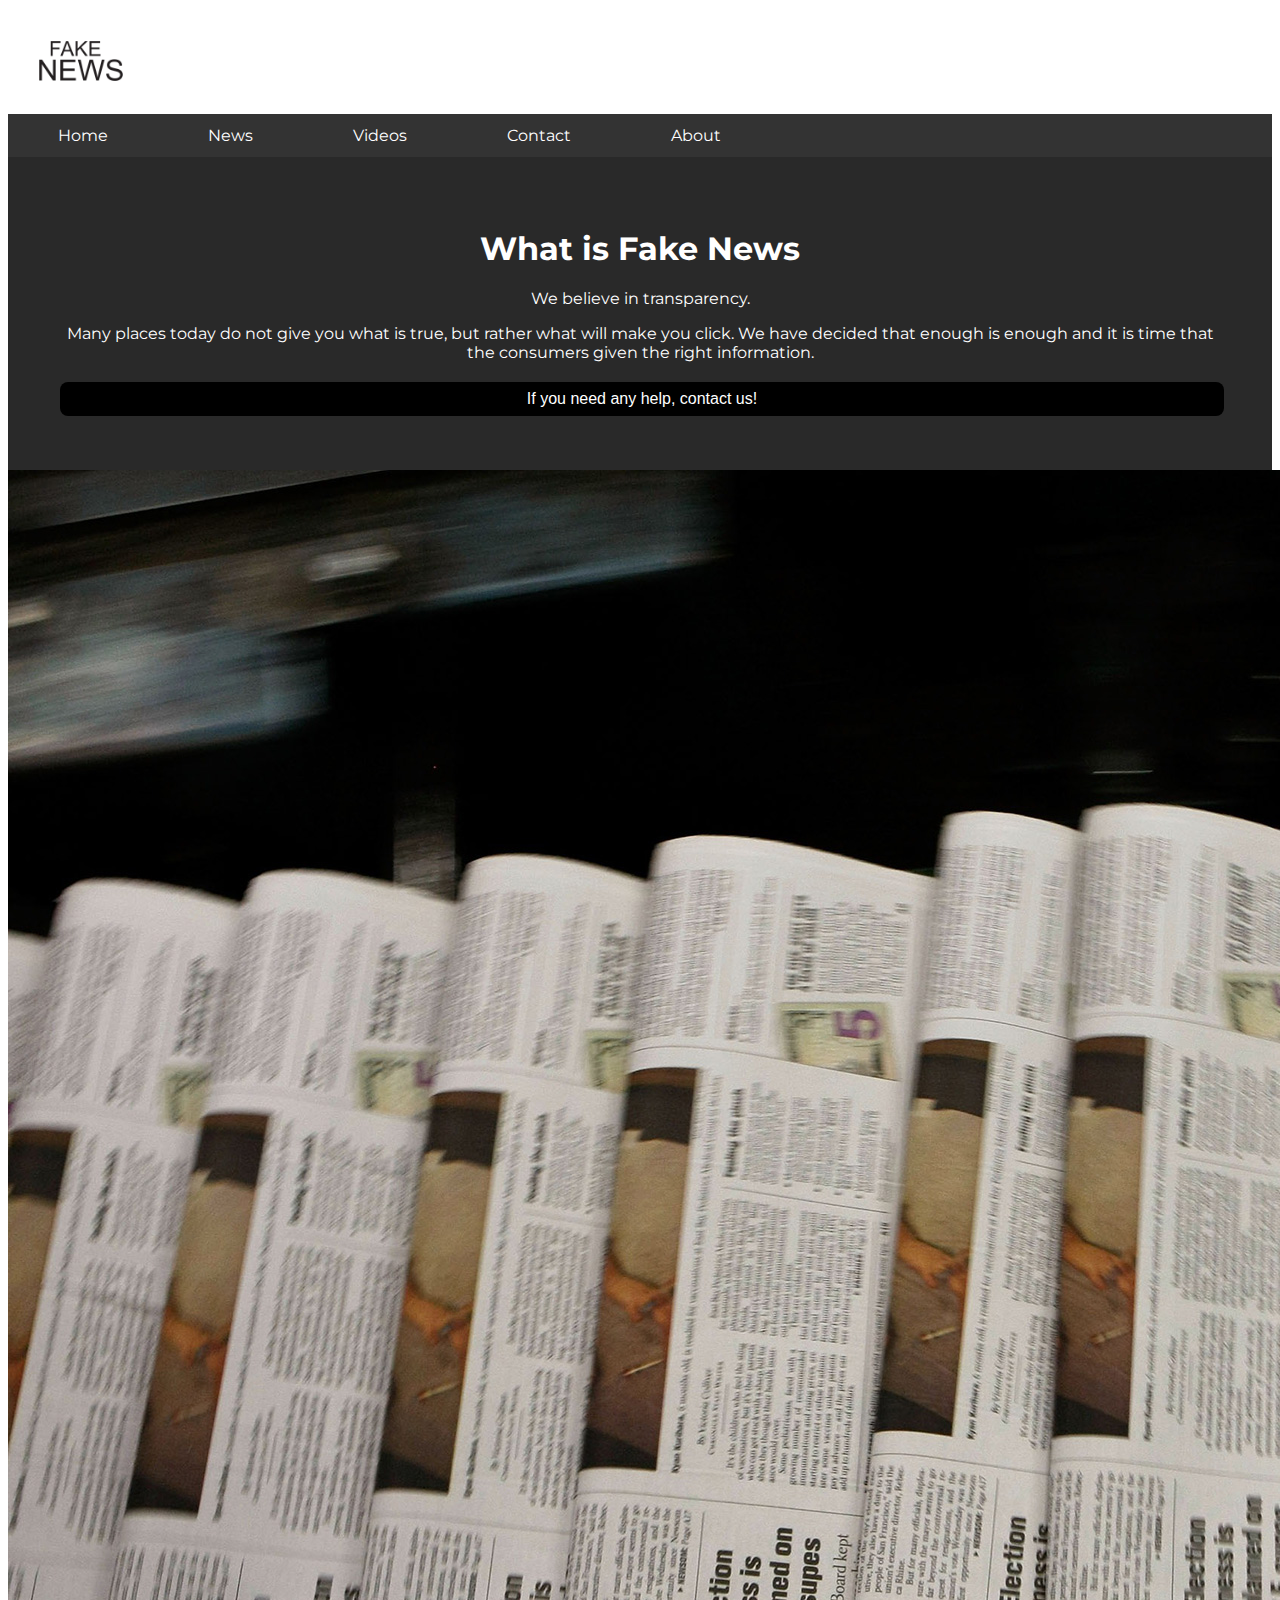
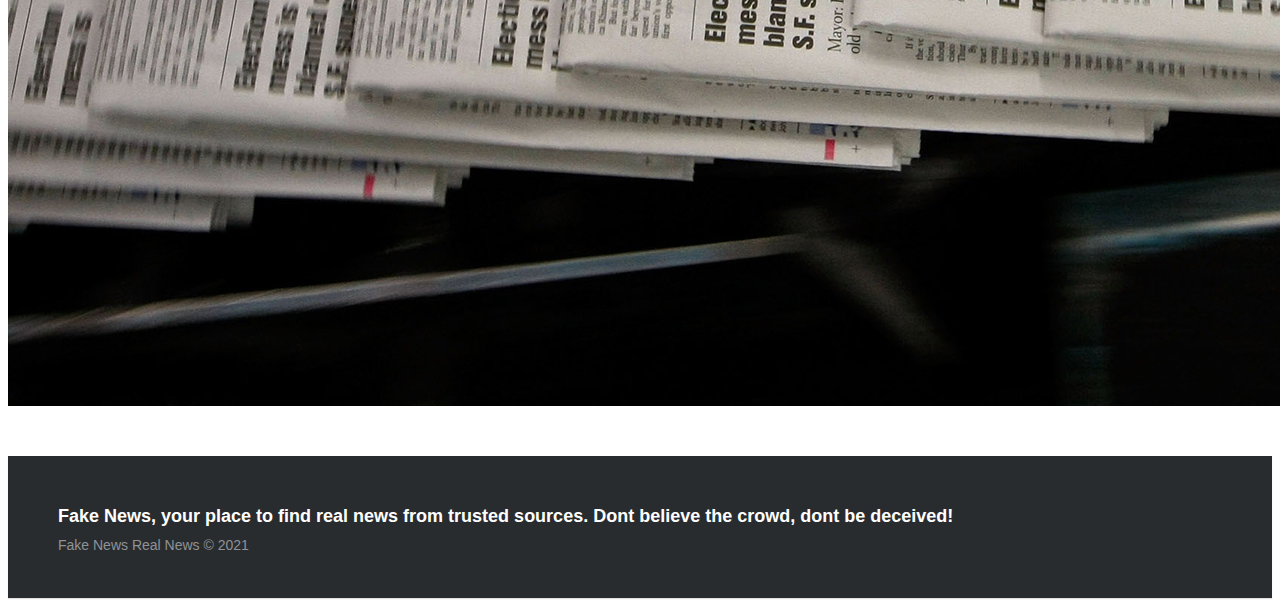
==== about.html @ 225f145f "A" ====
<html lang="en">
  <head>
    <meta charset="UTF-8" />
    <meta http-equiv="X-UA-Compatible" content="IE=edge" />
    <meta name="viewport" content="width=device-width, initial-scale=1.0" />
    <title>Home</title>

    <link rel="stylesheet" href="css/styles.css" />
  </head>
  <body>
    <img class="logo" src="img/logo.png" alt="Logo" />
    <ul>
      <li><a href="index.html">Home</a></li>
      <li><a href="news.html">News</a></li>
      <li><a href="videos.html">Videos</a></li>
      <li><a href="contact.html">Contact</a></li>
      <li><a href="about.html">About</a></li>
    </ul>
    <div class="about-section">
      <h1>What is Fake News</h1>
      <p>We believe in transparency.</p>
      <p>
        Many places today do not give you what is true, but rather what will
        make you click. We have decided that enough is enough and it is time
        that the consumers given the right information.
      </p>
      <a href="contact.html">
        <button class="button button5">
          If you need any help, contact us!
        </button>
      </a>
    </div>

    <img src="img/newspaper.jpg" alt="newspaper" />

    <footer class="footer-distributed">
      <div class="footer-left">
        <p class="footer-links">
          Fake News, your place to find real news from trusted sources. Dont
          believe the crowd, dont be deceived!
        </p>

        <p>Fake News Real News &copy; 2021</p>
      </div>
    </footer>
  </body>
</html>
---- css/styles.css ----
@import url("https://fonts.googleapis.com/css2?family=Montserrat:wght@300;400&display=swap");

body {
  font-family: "Montserrat", sans-serif;
}
ul {
  list-style-type: none;
  margin: 0;
  padding: 0;
  overflow: hidden;
  background-color: #333;
}

li {
  float: left;
}

li a {
  display: block;
  color: white;
  font-family: "Montserrat", sans-serif;
  text-align: center;
  padding: 12px 50px;
  text-decoration: none;
}

li a:hover {
  background-color: rgb(17, 17, 17);
}

.container-one {
  background-color: #333;
  margin: 0;
  padding-top: 10em;
  color: white;
  align-items: center;
  text-align: center;
  padding-bottom: 20px;
}

.button5 {
  background-color: white;
  color: black;
  border: 2px solid #555555;
  border-radius: 8px;
}

.button5:hover {
  background-color: #292929;
  color: white;
}

.button {
  background-color: #c2abab2f;
  color: white;
  padding: 16px 32px;
  text-align: center;
  text-decoration: none;
  display: inline-block;
  font-size: 16px;
  margin: 4px 2px;
  transition-duration: 0.4s;
  cursor: pointer;
  border-color: white;
}

.logo {
  height: 12%;
  padding-left: 20px;
}

.section-one h1 {
  font-size: 50px;
}

.button6 {
  outline: 0;
  display: inline-block;
  padding: 10px;
  color: black;
  background-color: #ffffff;
  text-align: center;
  cursor: pointer;
  width: 20%;
  border-color: black;
  font-size: 16px;
}

.button6:hover {
  background-color: rgb(92, 92, 92);
  color: white;
  border-color: white;
}

.footer-distributed {
  background-color: #292c2f;
  box-shadow: 0 1px 1px 0 rgba(0, 0, 0, 0.12);
  box-sizing: border-box;
  width: 100%;
  text-align: left;
  font: normal 16px sans-serif;
  padding: 45px 50px;
  padding-top: 50px;
  margin-top: 50px;
}

.footer-distributed .footer-left p {
  color: #8f9296;
  font-size: 14px;
  margin: 0;
}
/* Footer links */

.footer-distributed p.footer-links {
  font-size: 18px;
  font-weight: bold;
  color: #ffffff;
  margin: 0 0 10px;
  padding: 0;
  transition: ease 0.25s;
}

.footer-distributed p.footer-links a {
  display: inline-block;
  line-height: 1.8;
  text-decoration: none;
  color: inherit;
  transition: ease 0.25s;
}

.footer-distributed .footer-links a:before {
  content: "·";
  font-size: 20px;
  left: 0;
  color: #fff;
  display: inline-block;
  padding-right: 5px;
}

.footer-distributed .footer-links .link-1:before {
  content: none;
}

.grid-container {
  margin-top: 30px;
  text-align: center;
}

.column {
  float: left;
  width: 33.3%;
  margin-bottom: 16px;
  padding: 0 8px;
}

.card {
  box-shadow: 0 4px 8px 0 rgba(0, 0, 0, 0.2);
  margin: 8px;
}

.about-section {
  padding: 50px;
  text-align: center;
  background-color: #292929;
  color: white;
}

.container {
  padding: 0 16px;
}

.container::after,
.row::after {
  content: "";
  clear: both;
  display: table;
}

.title {
  color: grey;
}

.button {
  border: none;
  outline: 0;
  display: inline-block;
  padding: 8px;
  color: white;
  background-color: #000;
  text-align: center;
  cursor: pointer;
  width: 100%;
}

.button:hover {
  background-color: #555;
}
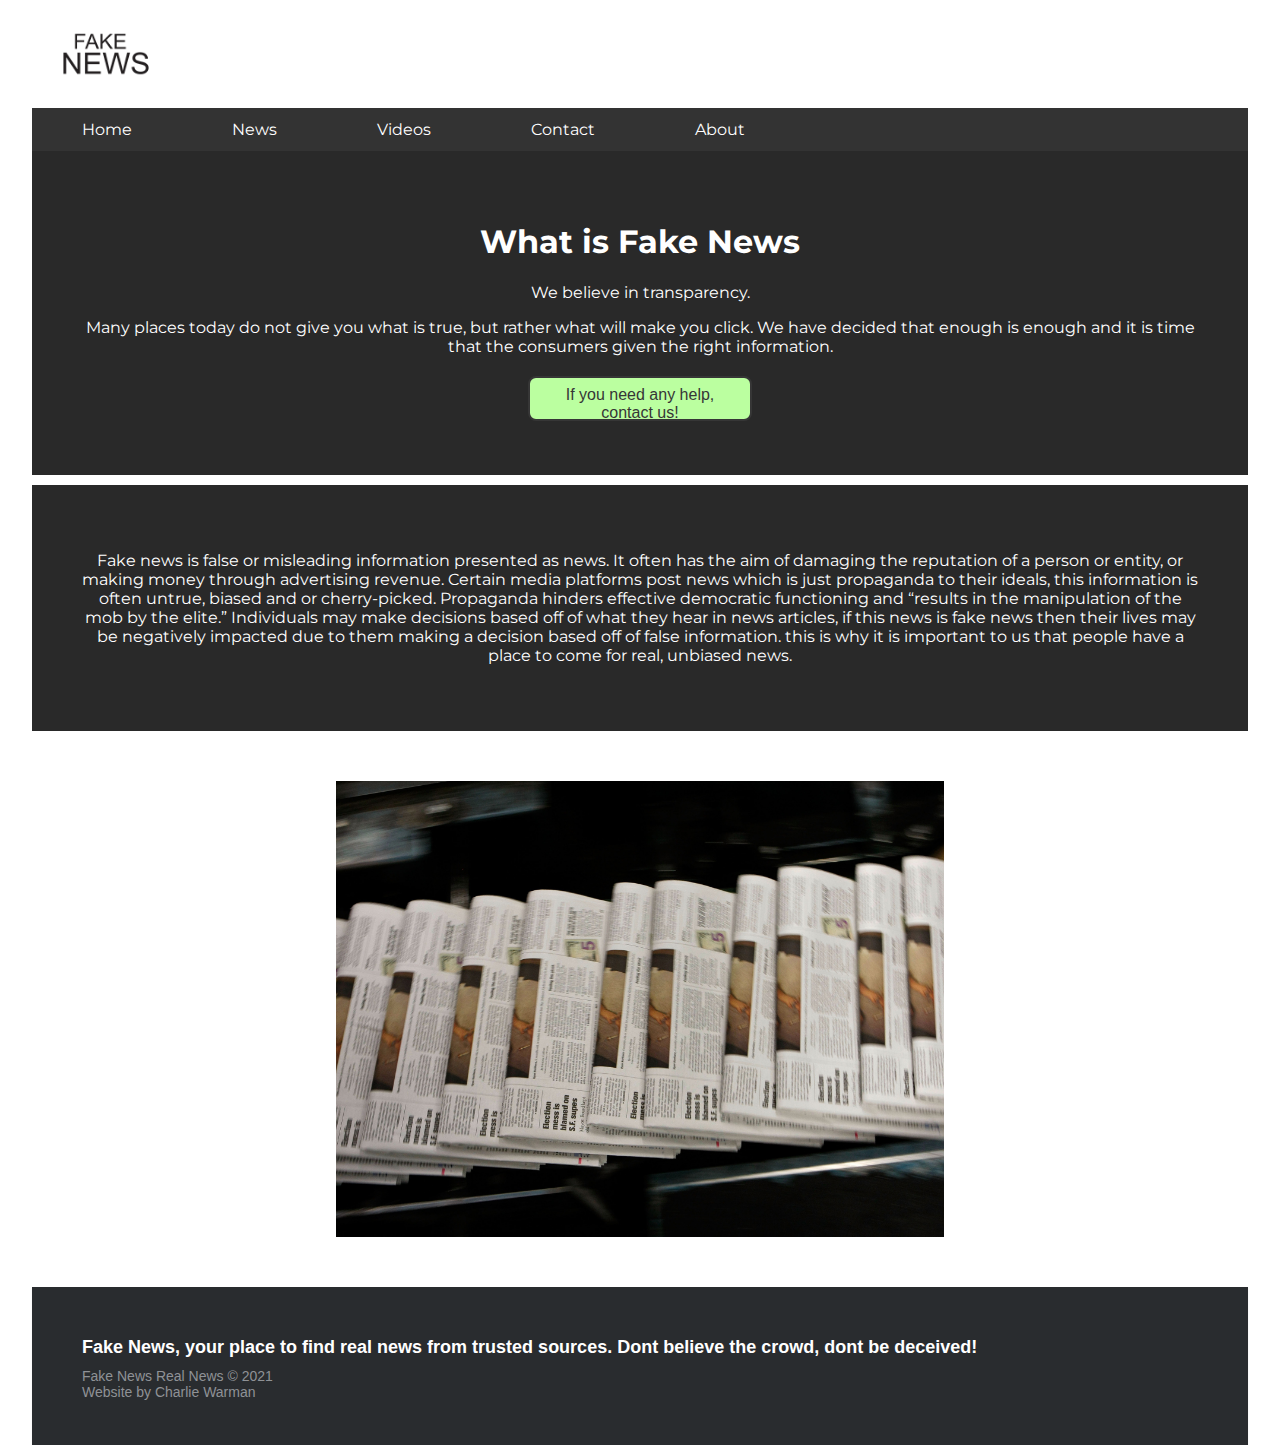
==== commit 5593771f: "asd" ====
--- a/about.html
+++ b/about.html
@@ -6,6 +6,13 @@
     <title>Home</title>
 
     <link rel="stylesheet" href="css/styles.css" />
+
+    <style>
+      .aboutimg {
+        margin-left: 25%;
+        margin-top: 50px;
+      }
+    </style>
   </head>
   <body>
     <img class="logo" src="img/logo.png" alt="Logo" />
@@ -24,6 +31,7 @@
         make you click. We have decided that enough is enough and it is time
         that the consumers given the right information.
       </p>
+
       <a href="contact.html">
         <button class="button button5">
           If you need any help, contact us!
@@ -31,7 +39,22 @@
       </a>
     </div>
 
-    <img src="img/newspaper.jpg" alt="newspaper" />
+    <div class="about-text">
+      <p>
+        Fake news is false or misleading information presented as news. It often
+        has the aim of damaging the reputation of a person or entity, or making
+        money through advertising revenue. Certain media platforms post news
+        which is just propaganda to their ideals, this information is often
+        untrue, biased and or cherry-picked. Propaganda hinders effective
+        democratic functioning and “results in the manipulation of the mob by
+        the elite.” Individuals may make decisions based off of what they hear
+        in news articles, if this news is fake news then their lives may be
+        negatively impacted due to them making a decision based off of false
+        information. this is why it is important to us that people have a place
+        to come for real, unbiased news.
+      </p>
+    </div>
+    <img class="aboutimg" src="img/newspaper.jpg" alt="newspaper" width="50%" />
 
     <footer class="footer-distributed">
       <div class="footer-left">
@@ -41,6 +64,7 @@
         </p>
 
         <p>Fake News Real News &copy; 2021</p>
+        <p>Website by Charlie Warman</p>
       </div>
     </footer>
   </body>
--- a/css/styles.css
+++ b/css/styles.css
@@ -2,6 +2,8 @@
 
 body {
   font-family: "Montserrat", sans-serif;
+  width: 95%;
+  margin: auto;
 }
 ul {
   list-style-type: none;
@@ -76,20 +78,21 @@
 .button6 {
   outline: 0;
   display: inline-block;
-  padding: 10px;
-  color: black;
-  background-color: #ffffff;
+  padding: 8px;
+  color: rgb(54, 54, 54);
+  background-color: rgb(187, 255, 160);
   text-align: center;
   cursor: pointer;
   width: 20%;
-  border-color: black;
-  font-size: 16px;
+  height: 5%;
+  border-color: rgb(255, 255, 255);
+  border-radius: 12px;
+  margin-bottom: 20px;
 }
 
 .button6:hover {
-  background-color: rgb(92, 92, 92);
-  color: white;
-  border-color: white;
+  background-color: rgb(75, 116, 71);
+  color: white;
 }
 
 .footer-distributed {
@@ -165,6 +168,14 @@
   color: white;
 }
 
+.about-text {
+  padding: 50px;
+  text-align: center;
+  background-color: #292929;
+  color: white;
+  margin-top: 10px;
+}
+
 .container {
   padding: 0 16px;
 }
@@ -181,17 +192,18 @@
 }
 
 .button {
-  border: none;
   outline: 0;
   display: inline-block;
   padding: 8px;
-  color: white;
-  background-color: #000;
+  color: rgb(54, 54, 54);
+  background-color: rgb(187, 255, 160);
   text-align: center;
   cursor: pointer;
-  width: 100%;
+  width: 20%;
+  height: 5%;
+  border-color: rgb(54, 54, 54);
 }
 
 .button:hover {
-  background-color: #555;
-}
+  background-color: rgb(75, 116, 71);
+}
